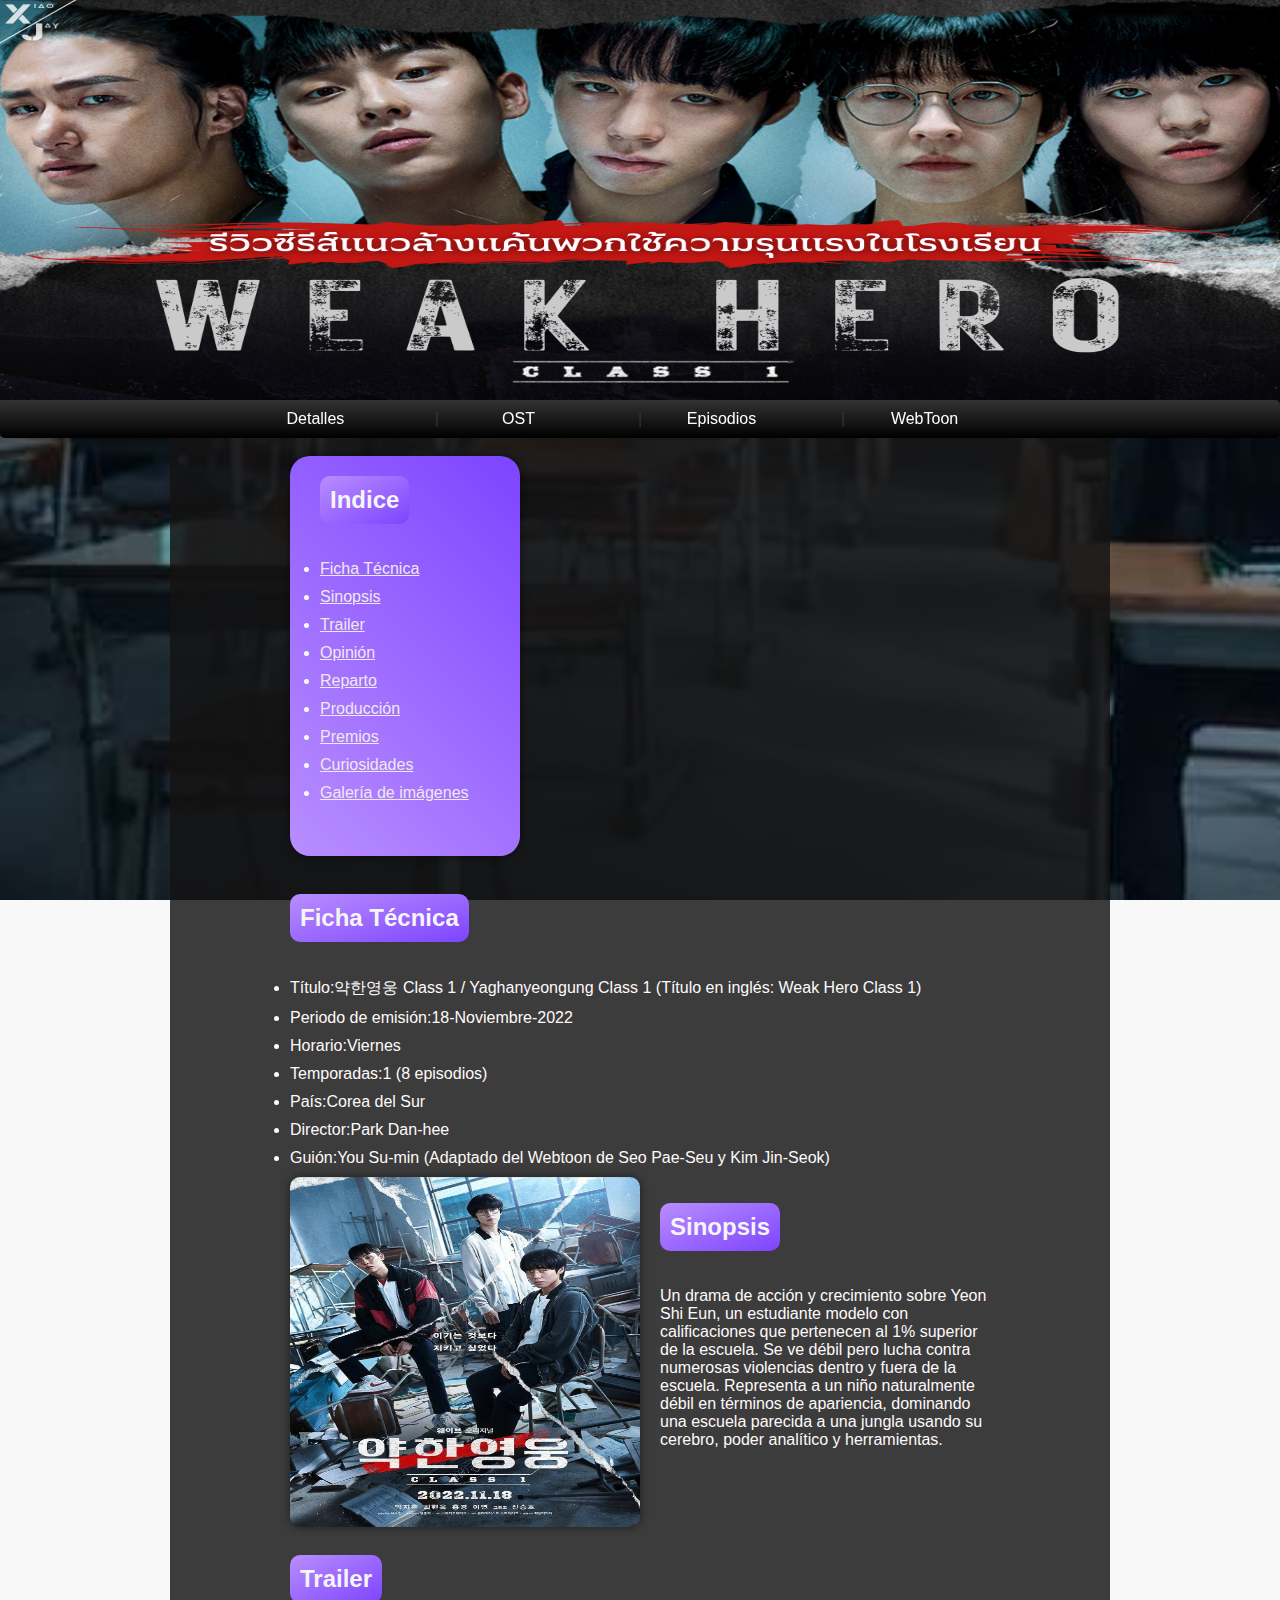
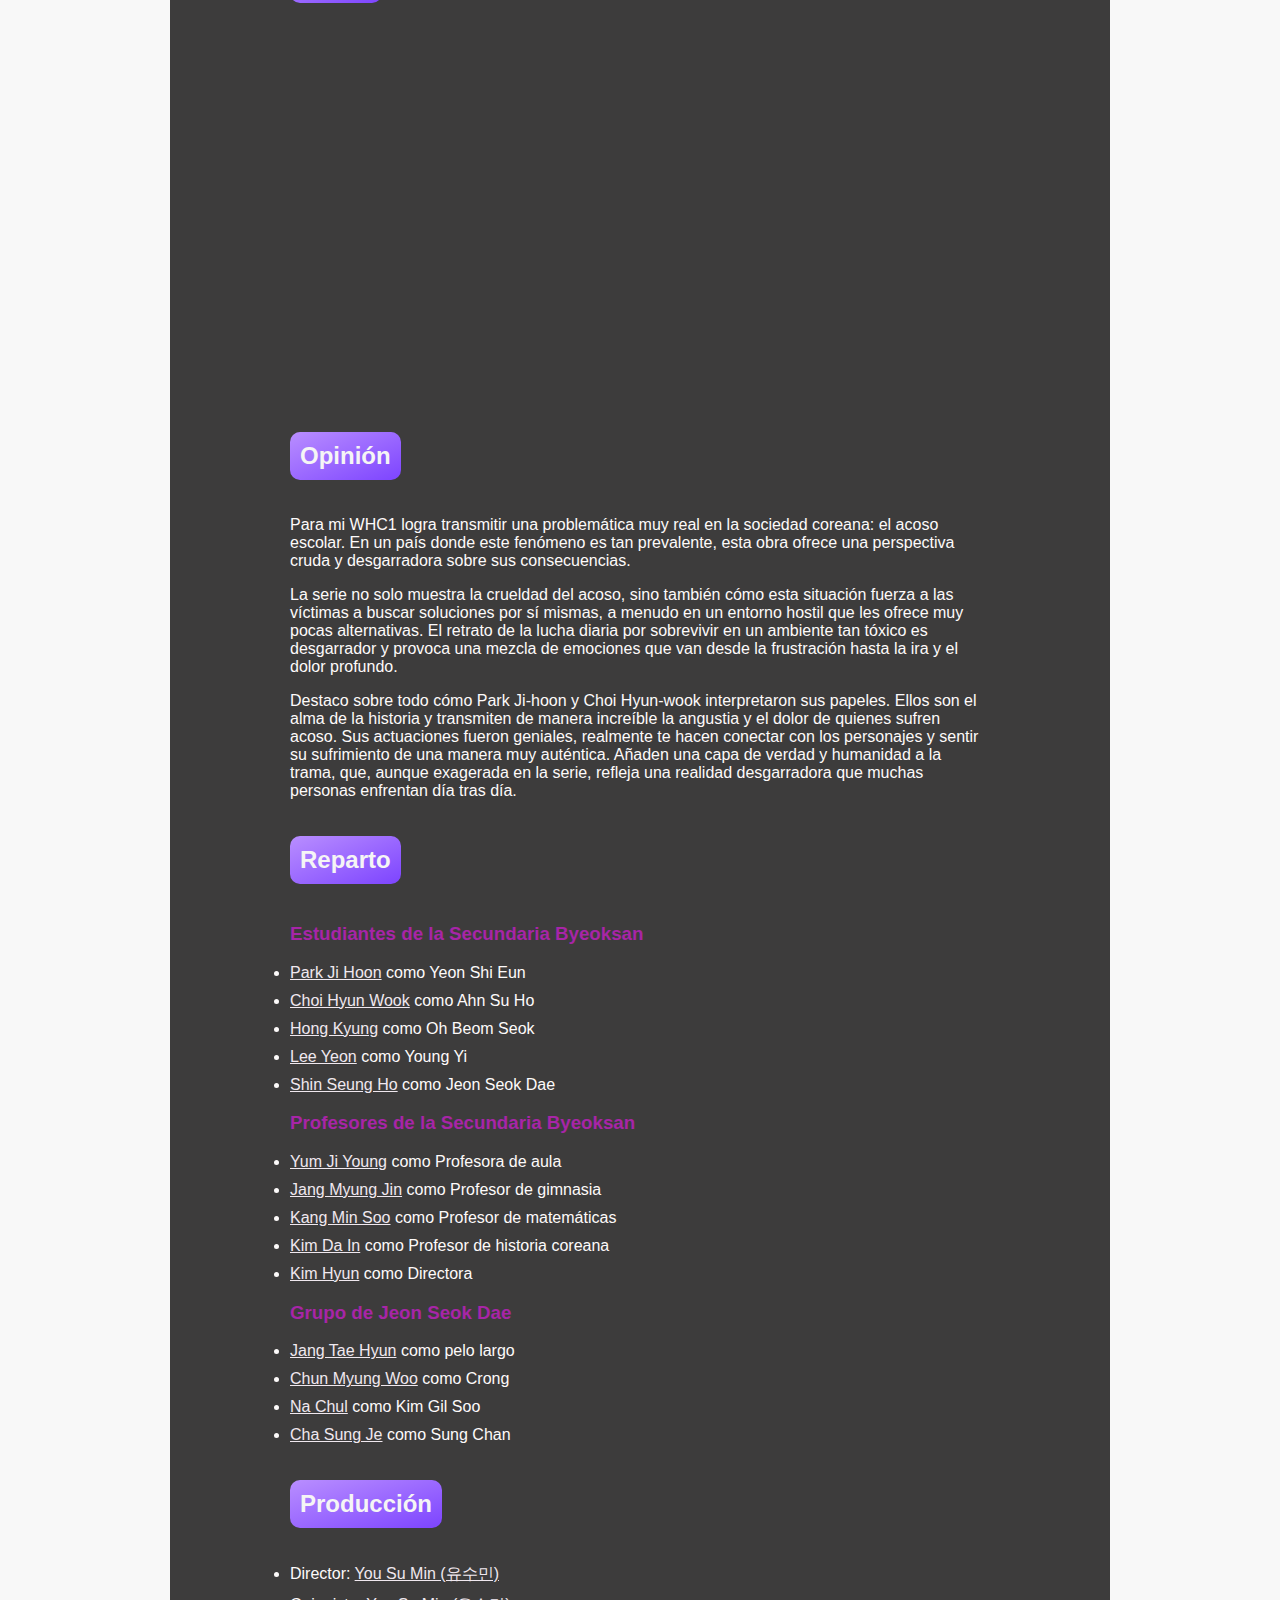
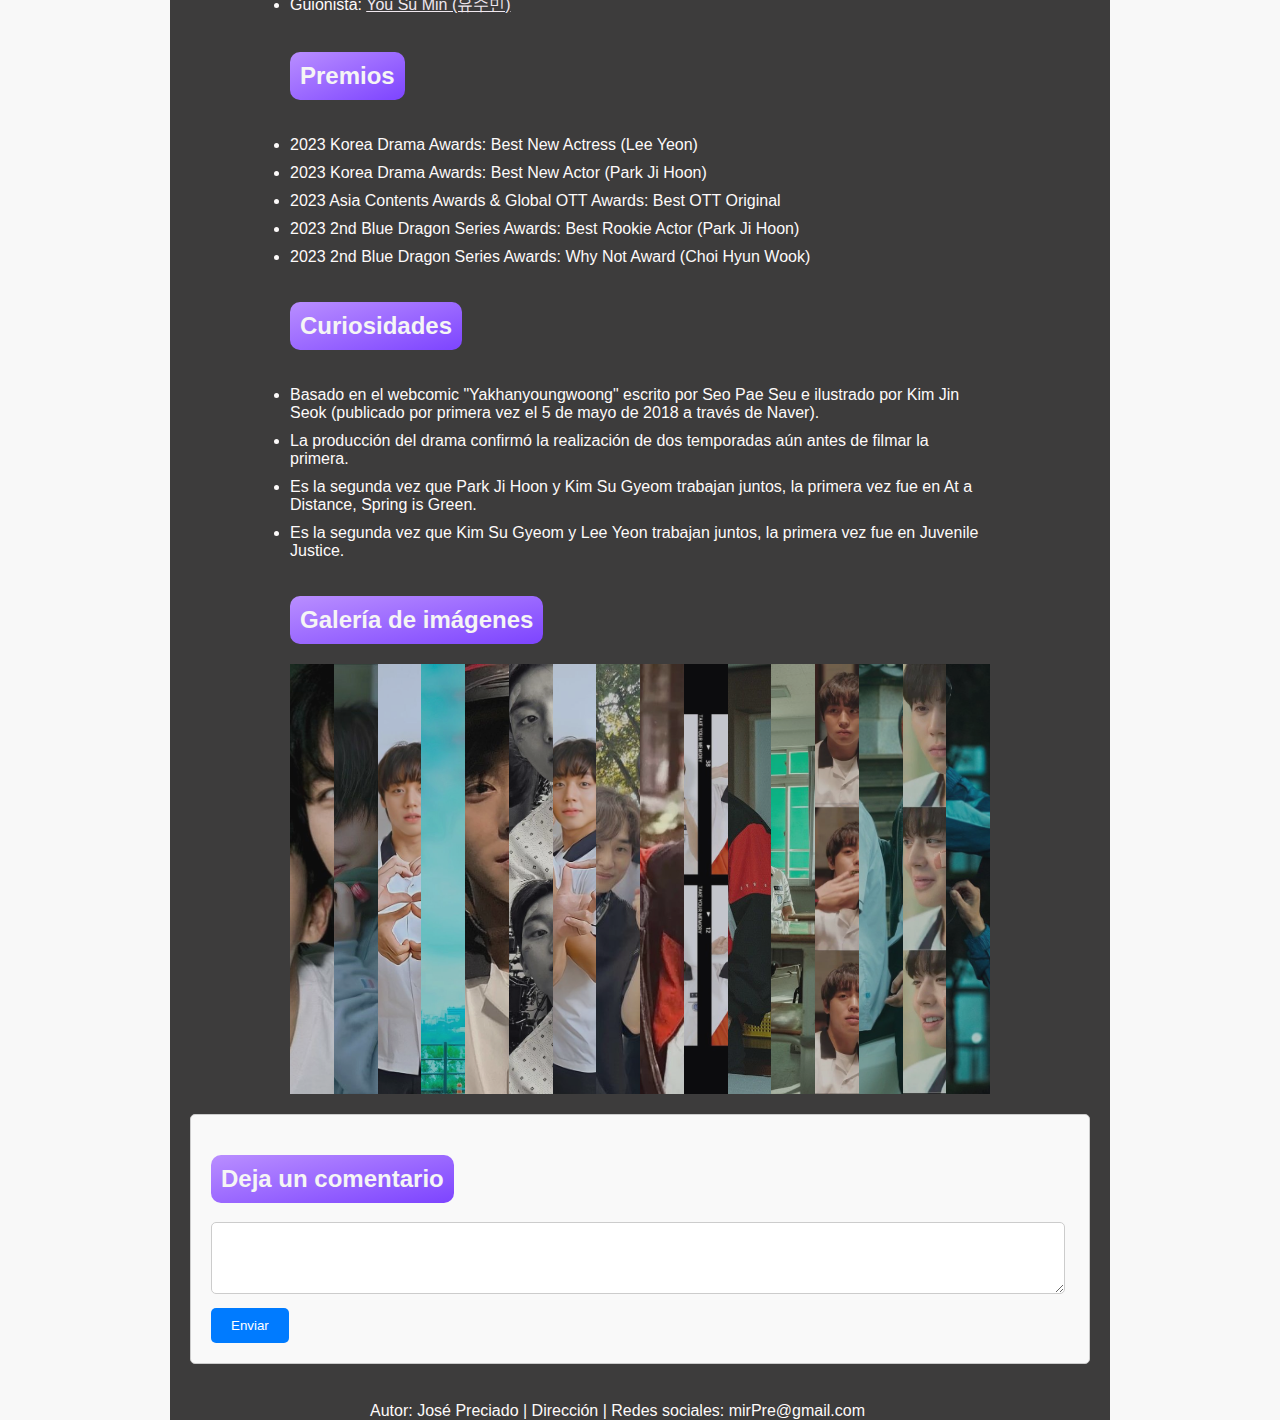
==== index.html @ 62ee29cd "Primer commit" ====
<!-- <!DOCTYPE html>
<html lang="en">
<head>
    <meta charset="UTF-8">
    <meta name="viewport" content="width=device-width, initial-scale=1.0">
    <title>Document</title>
</head>
<body>
    
</body>
</html> -->


<!-- Informa al navegador que tipo de documento va a leer -->
<!DOCTYPE html>
<html lang="es">
<head>
    <meta charset="UTF-8">
    <meta name="viewport" content="width=device-width, initial-scale=1.0">
    <link rel="stylesheet" href="Estilos/Estilo.css">
    <title>Weak Hero Class 1</title>
</head>


<div class="imagenPortada">
</div>

<body>
    <!-- menu -->
    <nav class="menu">
        <a class="menu-link" href="index.html">Detalles</a> |
        <a class="menu-link" href="ost.html">OST</a> |
        <a class="menu-link" href="episodios.html">Episodios</a> |
        <a class="menu-link" href="webtoon.html">WebToon</a>
    </nav>


<div id="contenedor">
    <!-- Salto de linea -->
    <br>
  
    <!-- indice -->
    <div class="Indice">
        <h2>Indice</h2>
        <nav>    
            <ul>
                <li><a href="#ficha_tecnica">Ficha Técnica</a></li>
                <li><a href="#sinopsis">Sinopsis</a></li>
                <li><a href="#trailer">Trailer</a></li>
                <li><a href="#opinion">Opinión</a></li>
                <li><a href="#reparto">Reparto</a></li>
                <li><a href="#produccion">Producción</a></li>
                <li><a href="#premios">Premios</a></li>
                <li><a href="#curiosidades">Curiosidades</a></li>
                <li><a href="#galeria">Galería de imágenes</a></li>
            </ul>
        </nav>
    </div>
    <br>
     
    <!-- Contenido de la pagina -->
    <div class="contenido">
        <div class="ficha">
            <h2 id="ficha_tecnica">Ficha Técnica</h2>
            <ul>
                <li>Título:약한영웅 Class 1 / Yaghanyeongung Class 1 (Título en inglés: Weak Hero Class 1)</li>
                <li>Periodo de emisión:18-Noviembre-2022</li>
                <li>Horario:Viernes</li>
                <li>Temporadas:1 (8 episodios)</li>
                <li>País:Corea del Sur</li> 
                <li>Director:Park Dan-hee</li>    
                <li>Guión:You Su-min (Adaptado del Webtoon de Seo Pae-Seu y Kim Jin-Seok)</li>
                <img  class="imagen-ficha" src="portada.jpg" alt="K-drama whc1" width="350" height="350">
            </ul>
        </div> 
        <h2 id="sinopsis">Sinopsis</h2>
        <p>Un drama de acción y crecimiento sobre Yeon Shi Eun, un estudiante modelo con calificaciones que pertenecen al 1% superior de la escuela. Se ve débil pero lucha contra numerosas violencias dentro y fuera de la escuela. Representa a un niño naturalmente débil en términos de apariencia, dominando una escuela parecida a una jungla usando su cerebro, poder analítico y herramientas.</p>
        <br>
        <br>
        <br>

        <!-- video del trailer -->
        <p><h2 id="trailer">Trailer</h2></p>
        <div class="video">
        <iframe width="600" height="350" src="https://www.youtube.com/embed/RRDByzGXhSA?si=5EfbczC2Z5WqwXRB" title="YouTube video player" frameborder="0" allow="accelerometer; autoplay; clipboard-write; encrypted-media; gyroscope; picture-in-picture; web-share" allowfullscreen></iframe>
        </div>
        
        <h2 id="opinion">Opinión</h2>
            <p>Para mi WHC1 logra transmitir una problemática muy real en la sociedad coreana: el acoso escolar. En un país donde este fenómeno es tan prevalente, esta obra ofrece una perspectiva cruda y desgarradora sobre sus consecuencias.</p>
            <p>La serie no solo muestra la crueldad del acoso, sino también cómo esta situación fuerza a las víctimas a buscar soluciones por sí mismas, a menudo en un entorno hostil que les ofrece muy pocas alternativas. El retrato de la lucha diaria por sobrevivir en un ambiente tan tóxico es desgarrador y provoca una mezcla de emociones que van desde la frustración hasta la ira y el dolor profundo.</p>
            <p>Destaco sobre todo cómo Park Ji-hoon y Choi Hyun-wook interpretaron sus papeles. Ellos son el alma de la historia y transmiten de manera increíble la angustia y el dolor de quienes sufren acoso. Sus actuaciones fueron geniales, realmente te hacen conectar con los personajes y sentir su sufrimiento de una manera muy auténtica. Añaden una capa de verdad y humanidad a la trama, que, aunque exagerada en la serie, refleja una realidad desgarradora que muchas personas enfrentan día tras día. </p>

        <h2 id="reparto">Reparto</h2>
        <h3>Estudiantes de la Secundaria Byeoksan</h3>
        <ul>
            <li><a href="https://drama.fandom.com/es/wiki/Park_Ji_Hoon_(1999)">Park Ji Hoon</a> como Yeon Shi Eun</li>
            <li><a href="https://drama.fandom.com/es/wiki/Choi_Hyun_Wook">Choi Hyun Wook</a> como Ahn Su Ho</li>
            <li><a href="https://drama.fandom.com/es/wiki/Hong_Kyung">Hong Kyung</a> como Oh Beom Seok</li>
            <li><a href="https://drama.fandom.com/es/wiki/Lee_Yeon">Lee Yeon</a> como Young Yi</li>
            <li><a href="https://drama.fandom.com/es/wiki/Shin_Seung_Ho">Shin Seung Ho</a> como Jeon Seok Dae</li>
        </ul>
    
        <h3>Profesores de la Secundaria Byeoksan</h3>
        <ul>
            <li><a href="https://drama.fandom.com/es/wiki/Yum_Ji_Young">Yum Ji Young</a> como Profesora de aula</li>
            <li><a href="https://mydramalist.com/people/127051-jang-myung-jin">Jang Myung Jin</a> como Profesor de gimnasia</li>
            <li><a href="https://drama.fandom.com/es/wiki/AQUINAS">Kang Min Soo</a> como Profesor de matemáticas</li>
            <li><a href="https://drama.fandom.com/es/wiki/Kim_Da_In">Kim Da In</a> como Profesor de historia coreana</li>
            <li><a href="https://drama.fandom.com/es/wiki/Kim_Hyun_Joo">Kim Hyun</a> como Directora</li>
        </ul>
    
        <h3>Grupo de Jeon Seok Dae</h3>
        <ul>
            <li><a href="https://asianwiki.com/Jang_Tae-Hyun_(1997)">Jang Tae Hyun</a> como pelo largo</li>
            <li><a href="https://drama.fandom.com/es/wiki/Chun_Myung_Hoon">Chun Myung Woo</a> como Crong</li>
            <li><a href="https://drama.fandom.com/es/wiki/Na_Chul">Na Chul</a> como Kim Gil Soo</li>
            <li><a href="https://drama.fandom.com/es/wiki/Cha_Sung_Je">Cha Sung Je</a> como Sung Chan</li>
        </ul>

        <h2 id="producción">Producción</h2>
        <ul>
            <li>Director: <a href="https://mydramalist.com/people/101095-you-su-min">You Su Min (유수민)</a></li>
            <li>Guionista: <a href="https://mydramalist.com/people/101095-you-su-min">You Su Min (유수민)</a></li>
        </ul>
        <h2 id="premios">Premios</h2>
        <ul>
            <li>2023 Korea Drama Awards: Best New Actress (Lee Yeon)</li>
            <li>2023 Korea Drama Awards: Best New Actor (Park Ji Hoon)</li>
            <li>2023 Asia Contents Awards & Global OTT Awards: Best OTT Original</li>
            <li>2023 2nd Blue Dragon Series Awards: Best Rookie Actor (Park Ji Hoon)</li>
            <li>2023 2nd Blue Dragon Series Awards: Why Not Award (Choi Hyun Wook)</li>
        </ul>
    
        <h2 id="curiosidades">Curiosidades</h2>
        <ul>
            <li>Basado en el webcomic "Yakhanyoungwoong" escrito por Seo Pae Seu e ilustrado por Kim Jin Seok (publicado por primera vez el 5 de mayo de 2018 a través de Naver).</li>
            <li>La producción del drama confirmó la realización de dos temporadas aún antes de filmar la primera.</li>
            <li>Es la segunda vez que Park Ji Hoon y Kim Su Gyeom trabajan juntos, la primera vez fue en At a Distance, Spring is Green.</li>
            <li>Es la segunda vez que Kim Su Gyeom y Lee Yeon trabajan juntos, la primera vez fue en Juvenile Justice.</li>
        </ul>
        <h2 id="galeria">Galería de imágenes</h2>
        <section>
            <img src="imagenes/1.jpg" alt="Descripción de la imagen">
            <img src="imagenes/2.jpg" alt="Descripción de la imagen">
            <img src="imagenes/3.jpg" alt="Descripción de la imagen">
            <img src="imagenes/4.jpg" alt="Descripción de la imagen">
            <img src="imagenes/5.jpg" alt="Descripción de la imagen">
            <img src="imagenes/6.jpg" alt="Descripción de la imagen">
            <img src="imagenes/7.jpg" alt="Descripción de la imagen">
            <img src="imagenes/8.jpg" alt="Descripción de la imagen">
            <img src="imagenes/9.jpg" alt="Descripción de la imagen">
            <img src="imagenes/10.jpg" alt="Descripción de la imagen">
            <img src="imagenes/11.jpg" alt="Descripción de la imagen">
            <img src="imagenes/12.jpg" alt="Descripción de la imagen">
            <img src="imagenes/13.jpg" alt="Descripción de la imagen">
            <img src="imagenes/14.jpg" alt="Descripción de la imagen">
            <img src="imagenes/15.jpg" alt="Descripción de la imagen">
            <img src="imagenes/16.jpg" alt="Descripción de la imagen">
        </section>
    </div>

    <!-- formulario del comentario -->
    <div class="comentario">
        <h2>Deja un comentario</h2>
        <form action="#" method="post">
            <textarea rows="4" cols="80" required></textarea>
            <button type="submit">Enviar</button>
        </form>
    </div>
    <br>
    <!-- Pie de página-->
    <div class="pie-pagina">
        <label for="">Autor: José Preciado | </label>
        <label for="">Dirección | </label>
        <label for="">Redes sociales: mirPre@gmail.com</label>
    </div>  
     </div>

</body>
</html>
---- Estilos/Estilo.css ----
body {
  background-color: #f8f8f8; /* Color de fondo */
  color: #333; /* Color del texto */
  font-family: Arial, sans-serif; /* Familia de fuentes */
  margin: 0; /* Margen exterior */
  padding: 0; /* Espaciado interior */
}

.imagenPortada {
  background-image: url('Img/PorTitulo.png'); /* URL de la imagen de portada */
  background-size: 100% 100%; /* Ajusta la imagen para que ocupe todo el espacio */
  background-position: center; /* Centra la imagen dentro del contenedor */
  background-repeat: no-repeat; /* Evita que la imagen se repita */
  width: 100%; /* Ocupa todo el ancho disponible */
  height: 400px; /* Altura fija para la imagen de portada */
}

/* Estilos para el menú de navegación */
.menu {
  background-color: black; 
  background-image: linear-gradient(to top, #000000, #333333); /* Degradado de fondo */
  border-radius: 5px; /* Bordes redondeados  */
  padding: 10px; /* Espaciado interno para los elementos */
  text-align: center; /* Centrar el texto */
  position: sticky; /* Establece el menú como pegajoso */
  top: 0; /* Coloca el menú en la parte superior */
  z-index: 1000; /* Asegura que el menú esté por encima de otros elementos */
}

/* Estilos para los enlaces del menú */
.menu a {
  color: white; /* Color de texto blanco */
  text-decoration: none; /* Sin subrayado para los enlaces */
  margin-right: 40px; /* Margen derecho entre los enlaces */
}

/* Estilos para los enlaces del menú al pasar el mouse */
.menu a:hover {
  color: lightgrey; /* Cambia el color del texto a gris claro */
}

.menu-link {
  display: inline-block;
  text-align: center;
  width: 150px; 
  margin-right: 20px; /* Margen derecho entre los enlaces */
}
/* Estilos para los títulos h2 */
h2 {
  color: #f5f5f5; 
  border-radius: 10px; /* Radio de borde para esquinas redondeadas */
  padding: 10px; /* Espaciado interior */
  display: inline-block; /* Mostrar como bloque en línea */
  background-image: linear-gradient(to bottom right, #b98eff, #7d44ff); /* Degradado de fondo */
}

/* Estilos para los títulos h3 */
h3 {
  color: #a725a7; 
}

/* Estilos para listas no ordenadas */
ul {
  list-style-type: disc; /* Tipo de viñeta */
  padding: 0; /* Sin espaciado interior */
}

/* Estilos para los elementos de la lista */
ul li {
  margin-bottom: 10px; /* Margen inferior */
}

/* Estilos para las fichas */
.ficha {
  margin-top: 0px; /* Margen superior */
}

/* Estilos para imágenes dentro de fichas */
.ficha .imagen-ficha {
  float: left; /* Flotar a la izquierda */
  margin-right: 20px; /* Margen derecho */
  border-radius: 10px; /* Radio de borde para esquinas redondeadas */
  box-shadow: 0 0 10px rgba(0, 0, 0, 0.5); /* Sombra */
}

/* Estilos para el índice */
.Indice {
  width: 200px; /* Ancho del índice */
  height: 400px; /* Altura del índice */
  background: linear-gradient(45deg, #b98eff, #7d44ff); /* Degradado de fondo */
  border-radius: 20px; /* Radio de borde para esquinas redondeadas */
  box-shadow: 0 0 10px rgba(0, 0, 0, 0.5); /* Sombra */
  margin-left: 120px; /* Margen izquierdo */
  padding-left: 30px; /* Espaciado interior a la izquierda */
}


/* Estilos adicionales para el cuerpo del documento */
body {
  background-image: url('Img/6.jpg'); 
  background-size: cover; /* Tamaño de la imagen de fondo */
  background-attachment: fixed; /* Fijar la imagen de fondo */
}


/* Estilo del contenedor principal */
#contenedor {
  margin-left: 170px; /* Margen izquierdo */
  margin-right: 170px; /* Margen derecho */
  color: rgb(253, 250, 250); /* Color del texto */
  background-color: rgba(19, 18, 18, 0.82); /* Fondo transparente */
  text-align: justify; /* Alinear el texto al tamaño del contenedor */
}

/* Estilo de la clase contenedor */
.contenedor {
  text-align: center; /* Centrar contenido horizontalmente */
  height: 100vh; /* Altura del viewport */
  display: flex; /* Usar flexbox para el diseño */
  justify-content: center; /* Centrar horizontalmente */
  align-items: center; /* Centrar verticalmente */
}

#contenedor a{
  color:#f0e8ef;
}

/* Estilo de la clase contenido */
.contenido {
  text-align: left; /* Ajustar alineación vertical según sea necesario */
  max-width: 700px; /* Ancho máximo del contenido */
  padding-left: 120px; /* Espaciado interior a la izquierda */
}

.video {
  display: flex;
  justify-content: center;
  margin-top: 20px; /* Espacio superior */
  margin-bottom: 20px; /* Espacio inferior */
}

.video iframe {
  max-width: 100%;
}

/* Estilos para una imagen */
.imagen{
  padding-left: 150px; /* Espaciado interior a la izquierda */
}

/* Estilos para un comentario */
.comentario {
  margin: 20px; /* Margen exterior */
  padding: 20px; /* Espaciado interior */
  border: 1px solid #ccc; /* Borde del comentario */
  border-radius: 5px; /* Radio de borde para esquinas redondeadas */
  background-color: #f9f9f9; /* Color de fondo del comentario */
}

/* Estilos para un área de texto */
textarea {
  height: 50px; /* Altura del área de texto */
  width: 97%; /* Ancho del área de texto */
  padding: 10px; /* Espaciado interior */
  margin-bottom: 10px; /* Margen inferior */
  border: 1px solid #ccc; /* Borde del área de texto */
  border-radius: 5px; /* Radio de borde para esquinas redondeadas */
}

/* Estilos para un botón */
button {
  padding: 10px 20px; /* Espaciado interno del botón */
  background-color: #007bff; 
  color: white; /* Color del texto del botón */
  border: none; /* Sin borde */
  border-radius: 5px; /* Radio de borde para esquinas redondeadas */
  cursor: pointer; /* Cursor al pasar sobre el botón */
}

/* Estilos para el botón al pasar el cursor */
button:hover {
  background-color: #0056b3; 
}

.pie-pagina{
  padding-left: 200px; /* Espaciado interior a la izquierda */
}

/* Define un contenedor flexible (flexbox) con una anchura de 700px y una altura de 430px */
section{
  display: flex;
  width: 700px;
  height: 430px;
}

/* Estiliza las imágenes dentro del contenedor de sección */
section img{
  /* Inicialmente, las imágenes tienen un ancho de 0px */
  width: 0px;
  /* Permite que la imagen crezca para llenar el espacio disponible en el contenedor */
  flex-grow: 1;
  /* Ajusta la imagen para cubrir todo el espacio disponible en el contenedor */
  object-fit: cover;
  /* Establece la opacidad de las imágenes en 0.8 */
  opacity: .8;
  /* Agrega una transición suave de 0.5 segundos a cualquier cambio en la imagen */
  transition: .5s ease;
}

/* Cuando se pasa el cursor sobre una imagen, cambia su estilo */
section img:hover{
  /* Cambia el cursor a una cruz */
  cursor: crosshair;
  /* Aumenta el ancho de la imagen a 300px cuando se pasa el cursor */
  width: 300px;
  /* Aumenta la opacidad de la imagen a 1 cuando se pasa el cursor */
  opacity: 1;
  /* Aumenta el contraste de la imagen al 120% cuando se pasa el cursor */
  filter: contrast(120%);
}
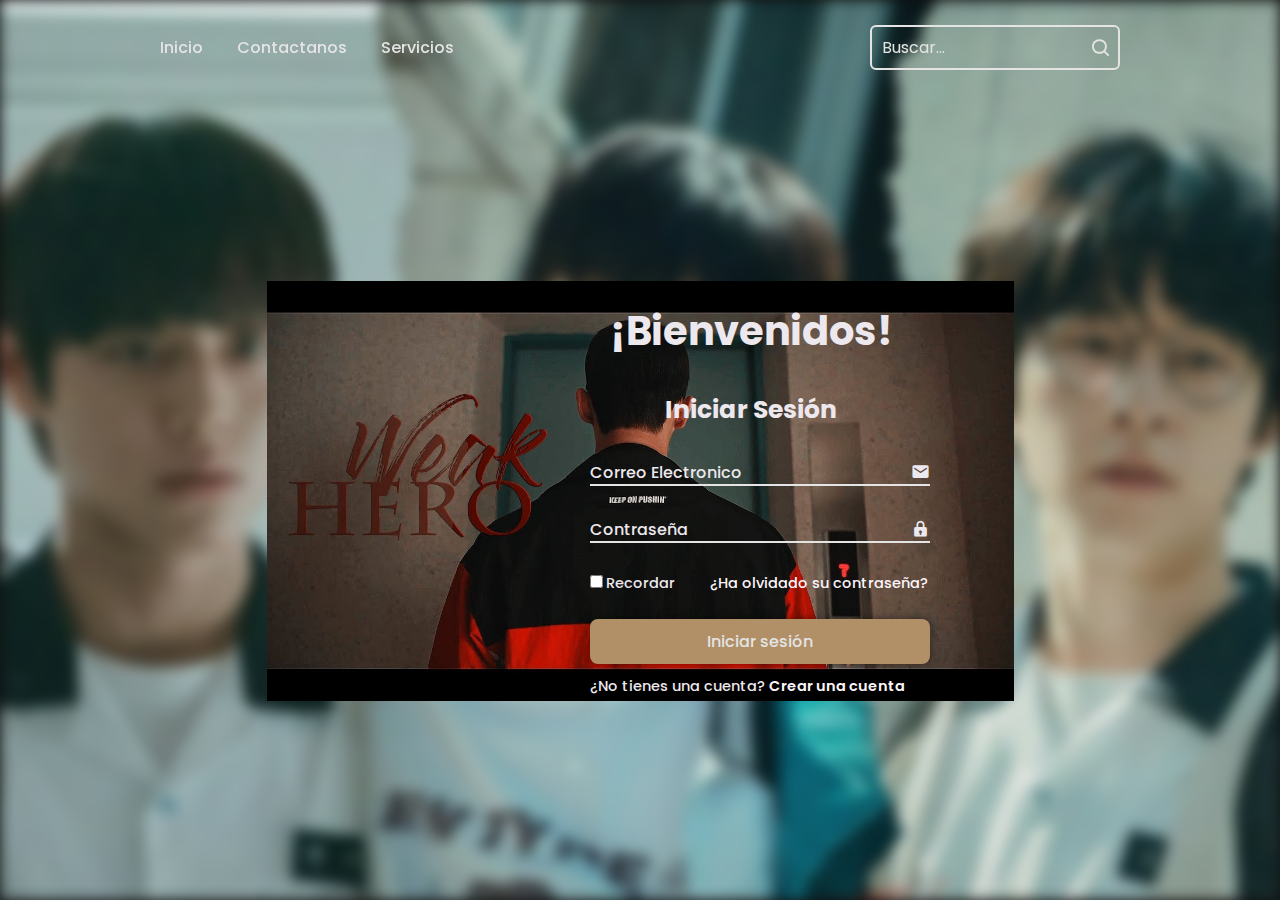
==== commit b4db4c65: "primer commit" ====
--- a/index.html
+++ b/index.html
@@ -1,181 +1,110 @@
-<!-- <!DOCTYPE html>
+<!DOCTYPE html>
 <html lang="en">
 <head>
-    <meta charset="UTF-8">
-    <meta name="viewport" content="width=device-width, initial-scale=1.0">
-    <title>Document</title>
+<meta charset="UTF-8">
+<meta http-equiv="X-UA-Compatible" content="IE=edge">
+<meta name="viewport" content="width=device-width, initial-scale=1.0">
+<title>Login</title>
+<link rel="stylesheet" href="Estilos/estiloLogin.css">
+<link href='https://unpkg.com/boxicons@2.1.4/css/boxicons.min.css' rel='stylesheet'>
+<script>
+function checkInput(input) {
+    if (input.value.trim() !== '') {
+        input.classList.add('has-value');
+    } else {
+        input.classList.remove('has-value');
+    }
+}
+</script>
 </head>
 <body>
-    
-</body>
-</html> -->
+<header class="header">
+    <nav class="navbar">
+        <a href="#">Inicio</a>
+        <a href="#">Contactanos</a>
+        <a href="#">Servicios</a>
+    </nav>
 
+    <form action="" class="search-bar">
+        <input type="text" placeholder="Buscar...">
+        <button type="submit"><i class='bx bx-search'></i></button>
+    </form>
+</header>
 
-<!-- Informa al navegador que tipo de documento va a leer -->
-<!DOCTYPE html>
-<html lang="es">
-<head>
-    <meta charset="UTF-8">
-    <meta name="viewport" content="width=device-width, initial-scale=1.0">
-    <link rel="stylesheet" href="Estilos/Estilo.css">
-    <title>Weak Hero Class 1</title>
-</head>
+<div class="background"></div>
 
+<div class="container">
+    <div class="content"></div>
 
-<div class="imagenPortada">
+    <div class="logreg-box">
+        <div class="form-box login">
+            <h2>¡Bienvenidos!</h2>
+            <form action="#">
+                <h1>Iniciar Sesión</h1>
+
+                <div class="input-box">
+                    <span class="icon"><i class='bx bxs-envelope'></i></span>
+                    <input type="email" required oninput="checkInput(this)">
+                    <label>Correo Electronico</label>
+                </div>
+
+                <div class="input-box">
+                    <span class="icon"><i class='bx bxs-lock'></i></span>
+                    <input type="password" required oninput="checkInput(this)">
+                    <label>Contraseña</label>
+                </div>
+
+                <div class="remember-forgot">
+                    <label><input type="checkbox">Recordar</label><a href="#">¿Ha olvidado su contraseña?</a>
+                </div>
+                <br>
+                <button type="submit" class="btn">Iniciar sesión</button>
+
+                <div class="login-register">
+                    <p>¿No tienes una cuenta? <a href="#" class="register-link"> Crear una cuenta</a></p>
+                </div>
+                
+            </form>
+        </div>
+
+        <div class="form-box register">
+            <form action="#">
+                <h1>Registrarse</h1>
+
+                <div class="input-box">
+                    <span class="icon"><i class='bx bxs-user'></i></span>
+                    <input type="text" required oninput="checkInput(this)">
+                    <label>Nombre</label>
+                </div>
+
+                <div class="input-box">
+                    <span class="icon"><i class='bx bxs-envelope'></i></span>
+                    <input type="email" required oninput="checkInput(this)">
+                    <label>Correo Electronico</label>
+                </div>
+
+                <div class="input-box">
+                    <span class="icon"><i class='bx bxs-lock'></i></span>
+                    <input type="password" required oninput="checkInput(this)">
+                    <label>Contraseña</label>
+                </div>
+
+                <div class="remember-forgot">
+                    <label><input type="checkbox">Aceptar terminos y condiciones</label>
+                </div>
+                <br>
+                <button type="submit" class="btn">Registrarse</button>
+
+                <div class="login-register">
+                    <p>¿Ya tienes una cuenta? <a href="#" class="login-link">Iniciar Sesión</a></p>
+                </div>
+                
+            </form>
+        </div>
+
+    </div>
 </div>
 
-<body>
-    <!-- menu -->
-    <nav class="menu">
-        <a class="menu-link" href="index.html">Detalles</a> |
-        <a class="menu-link" href="ost.html">OST</a> |
-        <a class="menu-link" href="episodios.html">Episodios</a> |
-        <a class="menu-link" href="webtoon.html">WebToon</a>
-    </nav>
-
-
-<div id="contenedor">
-    <!-- Salto de linea -->
-    <br>
-  
-    <!-- indice -->
-    <div class="Indice">
-        <h2>Indice</h2>
-        <nav>    
-            <ul>
-                <li><a href="#ficha_tecnica">Ficha Técnica</a></li>
-                <li><a href="#sinopsis">Sinopsis</a></li>
-                <li><a href="#trailer">Trailer</a></li>
-                <li><a href="#opinion">Opinión</a></li>
-                <li><a href="#reparto">Reparto</a></li>
-                <li><a href="#produccion">Producción</a></li>
-                <li><a href="#premios">Premios</a></li>
-                <li><a href="#curiosidades">Curiosidades</a></li>
-                <li><a href="#galeria">Galería de imágenes</a></li>
-            </ul>
-        </nav>
-    </div>
-    <br>
-     
-    <!-- Contenido de la pagina -->
-    <div class="contenido">
-        <div class="ficha">
-            <h2 id="ficha_tecnica">Ficha Técnica</h2>
-            <ul>
-                <li>Título:약한영웅 Class 1 / Yaghanyeongung Class 1 (Título en inglés: Weak Hero Class 1)</li>
-                <li>Periodo de emisión:18-Noviembre-2022</li>
-                <li>Horario:Viernes</li>
-                <li>Temporadas:1 (8 episodios)</li>
-                <li>País:Corea del Sur</li> 
-                <li>Director:Park Dan-hee</li>    
-                <li>Guión:You Su-min (Adaptado del Webtoon de Seo Pae-Seu y Kim Jin-Seok)</li>
-                <img  class="imagen-ficha" src="portada.jpg" alt="K-drama whc1" width="350" height="350">
-            </ul>
-        </div> 
-        <h2 id="sinopsis">Sinopsis</h2>
-        <p>Un drama de acción y crecimiento sobre Yeon Shi Eun, un estudiante modelo con calificaciones que pertenecen al 1% superior de la escuela. Se ve débil pero lucha contra numerosas violencias dentro y fuera de la escuela. Representa a un niño naturalmente débil en términos de apariencia, dominando una escuela parecida a una jungla usando su cerebro, poder analítico y herramientas.</p>
-        <br>
-        <br>
-        <br>
-
-        <!-- video del trailer -->
-        <p><h2 id="trailer">Trailer</h2></p>
-        <div class="video">
-        <iframe width="600" height="350" src="https://www.youtube.com/embed/RRDByzGXhSA?si=5EfbczC2Z5WqwXRB" title="YouTube video player" frameborder="0" allow="accelerometer; autoplay; clipboard-write; encrypted-media; gyroscope; picture-in-picture; web-share" allowfullscreen></iframe>
-        </div>
-        
-        <h2 id="opinion">Opinión</h2>
-            <p>Para mi WHC1 logra transmitir una problemática muy real en la sociedad coreana: el acoso escolar. En un país donde este fenómeno es tan prevalente, esta obra ofrece una perspectiva cruda y desgarradora sobre sus consecuencias.</p>
-            <p>La serie no solo muestra la crueldad del acoso, sino también cómo esta situación fuerza a las víctimas a buscar soluciones por sí mismas, a menudo en un entorno hostil que les ofrece muy pocas alternativas. El retrato de la lucha diaria por sobrevivir en un ambiente tan tóxico es desgarrador y provoca una mezcla de emociones que van desde la frustración hasta la ira y el dolor profundo.</p>
-            <p>Destaco sobre todo cómo Park Ji-hoon y Choi Hyun-wook interpretaron sus papeles. Ellos son el alma de la historia y transmiten de manera increíble la angustia y el dolor de quienes sufren acoso. Sus actuaciones fueron geniales, realmente te hacen conectar con los personajes y sentir su sufrimiento de una manera muy auténtica. Añaden una capa de verdad y humanidad a la trama, que, aunque exagerada en la serie, refleja una realidad desgarradora que muchas personas enfrentan día tras día. </p>
-
-        <h2 id="reparto">Reparto</h2>
-        <h3>Estudiantes de la Secundaria Byeoksan</h3>
-        <ul>
-            <li><a href="https://drama.fandom.com/es/wiki/Park_Ji_Hoon_(1999)">Park Ji Hoon</a> como Yeon Shi Eun</li>
-            <li><a href="https://drama.fandom.com/es/wiki/Choi_Hyun_Wook">Choi Hyun Wook</a> como Ahn Su Ho</li>
-            <li><a href="https://drama.fandom.com/es/wiki/Hong_Kyung">Hong Kyung</a> como Oh Beom Seok</li>
-            <li><a href="https://drama.fandom.com/es/wiki/Lee_Yeon">Lee Yeon</a> como Young Yi</li>
-            <li><a href="https://drama.fandom.com/es/wiki/Shin_Seung_Ho">Shin Seung Ho</a> como Jeon Seok Dae</li>
-        </ul>
-    
-        <h3>Profesores de la Secundaria Byeoksan</h3>
-        <ul>
-            <li><a href="https://drama.fandom.com/es/wiki/Yum_Ji_Young">Yum Ji Young</a> como Profesora de aula</li>
-            <li><a href="https://mydramalist.com/people/127051-jang-myung-jin">Jang Myung Jin</a> como Profesor de gimnasia</li>
-            <li><a href="https://drama.fandom.com/es/wiki/AQUINAS">Kang Min Soo</a> como Profesor de matemáticas</li>
-            <li><a href="https://drama.fandom.com/es/wiki/Kim_Da_In">Kim Da In</a> como Profesor de historia coreana</li>
-            <li><a href="https://drama.fandom.com/es/wiki/Kim_Hyun_Joo">Kim Hyun</a> como Directora</li>
-        </ul>
-    
-        <h3>Grupo de Jeon Seok Dae</h3>
-        <ul>
-            <li><a href="https://asianwiki.com/Jang_Tae-Hyun_(1997)">Jang Tae Hyun</a> como pelo largo</li>
-            <li><a href="https://drama.fandom.com/es/wiki/Chun_Myung_Hoon">Chun Myung Woo</a> como Crong</li>
-            <li><a href="https://drama.fandom.com/es/wiki/Na_Chul">Na Chul</a> como Kim Gil Soo</li>
-            <li><a href="https://drama.fandom.com/es/wiki/Cha_Sung_Je">Cha Sung Je</a> como Sung Chan</li>
-        </ul>
-
-        <h2 id="producción">Producción</h2>
-        <ul>
-            <li>Director: <a href="https://mydramalist.com/people/101095-you-su-min">You Su Min (유수민)</a></li>
-            <li>Guionista: <a href="https://mydramalist.com/people/101095-you-su-min">You Su Min (유수민)</a></li>
-        </ul>
-        <h2 id="premios">Premios</h2>
-        <ul>
-            <li>2023 Korea Drama Awards: Best New Actress (Lee Yeon)</li>
-            <li>2023 Korea Drama Awards: Best New Actor (Park Ji Hoon)</li>
-            <li>2023 Asia Contents Awards & Global OTT Awards: Best OTT Original</li>
-            <li>2023 2nd Blue Dragon Series Awards: Best Rookie Actor (Park Ji Hoon)</li>
-            <li>2023 2nd Blue Dragon Series Awards: Why Not Award (Choi Hyun Wook)</li>
-        </ul>
-    
-        <h2 id="curiosidades">Curiosidades</h2>
-        <ul>
-            <li>Basado en el webcomic "Yakhanyoungwoong" escrito por Seo Pae Seu e ilustrado por Kim Jin Seok (publicado por primera vez el 5 de mayo de 2018 a través de Naver).</li>
-            <li>La producción del drama confirmó la realización de dos temporadas aún antes de filmar la primera.</li>
-            <li>Es la segunda vez que Park Ji Hoon y Kim Su Gyeom trabajan juntos, la primera vez fue en At a Distance, Spring is Green.</li>
-            <li>Es la segunda vez que Kim Su Gyeom y Lee Yeon trabajan juntos, la primera vez fue en Juvenile Justice.</li>
-        </ul>
-        <h2 id="galeria">Galería de imágenes</h2>
-        <section>
-            <img src="imagenes/1.jpg" alt="Descripción de la imagen">
-            <img src="imagenes/2.jpg" alt="Descripción de la imagen">
-            <img src="imagenes/3.jpg" alt="Descripción de la imagen">
-            <img src="imagenes/4.jpg" alt="Descripción de la imagen">
-            <img src="imagenes/5.jpg" alt="Descripción de la imagen">
-            <img src="imagenes/6.jpg" alt="Descripción de la imagen">
-            <img src="imagenes/7.jpg" alt="Descripción de la imagen">
-            <img src="imagenes/8.jpg" alt="Descripción de la imagen">
-            <img src="imagenes/9.jpg" alt="Descripción de la imagen">
-            <img src="imagenes/10.jpg" alt="Descripción de la imagen">
-            <img src="imagenes/11.jpg" alt="Descripción de la imagen">
-            <img src="imagenes/12.jpg" alt="Descripción de la imagen">
-            <img src="imagenes/13.jpg" alt="Descripción de la imagen">
-            <img src="imagenes/14.jpg" alt="Descripción de la imagen">
-            <img src="imagenes/15.jpg" alt="Descripción de la imagen">
-            <img src="imagenes/16.jpg" alt="Descripción de la imagen">
-        </section>
-    </div>
-
-    <!-- formulario del comentario -->
-    <div class="comentario">
-        <h2>Deja un comentario</h2>
-        <form action="#" method="post">
-            <textarea rows="4" cols="80" required></textarea>
-            <button type="submit">Enviar</button>
-        </form>
-    </div>
-    <br>
-    <!-- Pie de página-->
-    <div class="pie-pagina">
-        <label for="">Autor: José Preciado | </label>
-        <label for="">Dirección | </label>
-        <label for="">Redes sociales: mirPre@gmail.com</label>
-    </div>  
-     </div>
-
+<script src="script/script.js"></script>
 </body>
 </html>
-
--- a/Estilos/estiloLogin.css
+++ b/Estilos/estiloLogin.css
@@ -0,0 +1,304 @@
+
+@import url('https://fonts.googleapis.com/css2?family=Poppins:wght@300;400;500;600;700;800;900&display=swap');
+
+* {
+    margin: 0;
+    padding: 0;
+    box-sizing: border-box;
+    font-family: 'Poppins', sans-serif;
+}
+
+
+body{
+    /* background-color: #BCBCBC; */
+    background-color: #101010;
+}
+
+.header{
+    position: fixed;
+    top: 0;
+    left: 0;
+    width: 100%;
+    padding: 25px 12.5%;
+    background: transparent;
+    display: flex;
+    justify-content: space-between;
+    align-items: center;
+    z-index:100;
+
+
+}
+
+.navbar a{
+    position: relative;
+    font-size: 16px;
+    color: #e4e4e4;
+    text-decoration: none;
+    font-weight:500;
+    margin-right: 30px;
+
+}
+
+.navbar a::after{
+    content: '';
+    position: absolute;
+    left: 0;
+    bottom: -6px;
+    width: 100%;
+    height: 2px;
+    background: #e4e4e4;
+    border-radius: 5px;
+    transform: translateY(10px);
+    opacity: 0;
+    transition: .5s;
+
+}
+
+.navbar a:hover::after{
+    transform: translateY(0);
+    opacity: 1;
+}
+
+.search-bar{
+    width: 250px;
+    height: 45px;
+    background: transparent;
+    border: 2px solid #e4e4e4;
+    border-radius: 6px;
+    display: flex;
+    align-items: center;
+}
+
+.search-bar input{
+    width: 100%;
+    background: transparent;
+    border:none;
+    outline: none;
+    font-size:16px ;
+    color:#e4e4e4;
+    padding-left:10px;
+
+}
+
+.search-bar input::placeholder{
+    color: #e4e4e4;
+}
+
+.search-bar button{
+    width: 40px;
+    height: 100%;
+    background: transparent; 
+    border: none;
+    outline: none; 
+    display: flex;
+    justify-content: center ;
+    align-items: center;
+    cursor: pointer;
+}
+
+.search-bar button i{
+    font-size: 22px;
+    color: #e4e4e4;
+
+}
+
+.background{
+    width: 100%;
+    height: 100vh;
+    background: url('Img/3.png') no-repeat;
+    background-size: cover;
+    background-position: center;
+    filter: blur(7px);
+}
+
+ .container{
+    position: absolute;
+    top: 50%;
+    left: 50%;
+    transform: translate(-50%, -45%);
+    width: 75%;
+    height: 420px;
+    background: url('Img/prueba4.jpg')no-repeat;
+    background-size: contain;
+    background-position: center;
+    border-radius: 20px;
+    margin-top: 20px;
+} 
+
+.container .content{
+    position: absolute;
+    top: 0;
+    left: 0 ;
+    width: 38%;
+    height: 100%;
+
+}
+
+
+.form-box.login h2 {
+    font-size: 40px; 
+    padding-left: 20px; 
+    margin-top: 20px; 
+}
+
+.form-box.login h1 {
+    font-size: 25px; 
+    padding-left: 75px; 
+    margin-top: 30px; 
+}
+
+.form-box.register h1 {
+    font-size: 25px; 
+    padding-left: 75px; 
+    margin-top: 30px; 
+}
+
+.container .logreg-box{
+    position: absolute;
+    top: 0;
+    right: 0 ;
+    width: calc(100% - 38%);
+    height: 100%;
+    overflow: hidden;
+
+}
+
+.logreg-box .form-box{
+    position: absolute;
+    padding-left: 90px; 
+    color: #ede8ed;
+}
+
+.logreg-box .form-box.login{
+    transform: translateX(-25px);
+    transition: transform .6s ease ;
+    transition-delay: .7s;
+
+}
+.logreg-box.active .form-box.login{
+    transform: translateX(600px);
+    transition-delay: 0s;
+}
+
+.logreg-box .form-box.register{
+    transform: translateX(600px);
+    transition: transform .6s ease;
+    transition-delay:0s;
+
+}
+.logreg-box.active .form-box.register{
+    transform: translateX(-25px);
+    transform: translateY(20px);
+    transition-delay: .7s;
+}
+
+
+
+.form-box .input-box{
+    position: relative;
+    width: 340px;
+    height: 50 px;
+    border-bottom: 2px solid #e4e4e4;
+    margin: 30px 0;
+}
+
+.input-box input{
+    width: 100%;
+    height: 100%;
+    background: transparent;
+    border: none;
+    outline: none;
+    font-size: 16px;
+    color: #080808;
+    font-weight: 500;
+    padding-right: 20px;
+
+}
+
+.input-box label{
+    position: absolute;
+    top:50%;
+    left: 0%;
+    transform: translateY(-50%);
+    font-size: 16px;
+    font-weight: 500;
+    pointer-events: none;
+    transition: .5s ease;
+
+}
+
+.input-box input:focus + label,
+.input-box input.has-value + label {
+    top: -5px;
+}
+
+
+.input-box .icon{
+    position: absolute;
+    top: 0;
+    right: 0;
+    font-size: 19px;
+}
+
+.form-box .remember-forgot {
+    font-size: 14.5px;
+    font-weight: 500;
+    padding-right: 2px; 
+    display: flex;
+    justify-content: space-between;
+    overflow: hidden;
+}
+
+.remember-forgot label input{
+    accent-color: #080808;
+    margin-right: 3px;
+}
+
+.remember-forgot a{
+    color: #fcf5fa;
+    text-decoration: none;
+}
+
+.remember-forgot a:hover{
+    text-decoration: underline;
+}
+
+.btn{
+    width: 100%;
+    height: 45px;
+    background:#B19067;
+    border:  none;
+    outline: none;
+    border-radius: 8px;
+    cursor: pointer;
+    font-size: 16px;
+    color: #e4e4e4;
+    font-weight: 500;
+    box-shadow: 0 0 10px rgba(0,0,0,.5);
+
+}
+.form-box .login-register{
+    font-size: 14.5px;
+    font-weight: 500;
+    margin-top: 12px;
+
+}
+
+.login-register p a {
+    color: #fcf5fa;
+    font-weight: 600;
+    text-decoration: none;
+
+    }
+
+    .login-register p a:hover{
+    text-decoration: underline;  
+
+}
+
+.input-box input {
+    color: #8e8d8d;
+}
+
+
+
